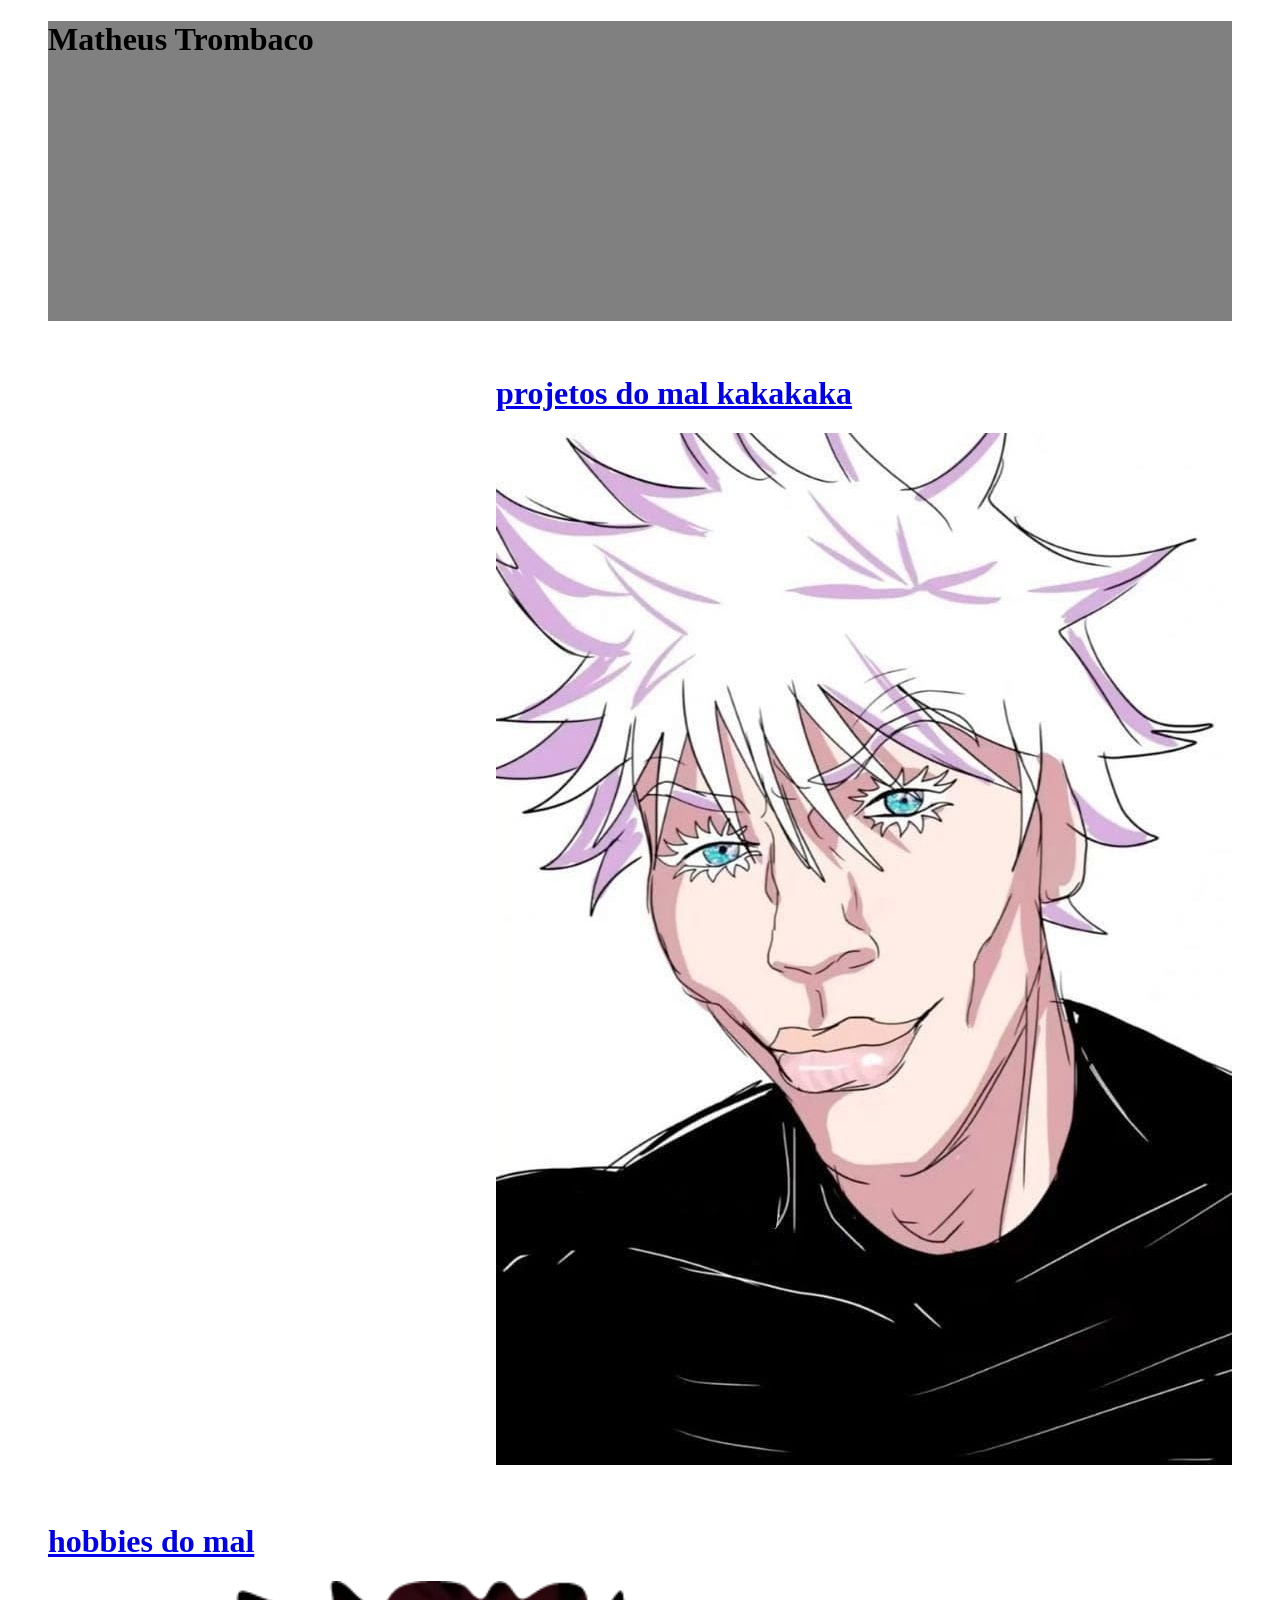
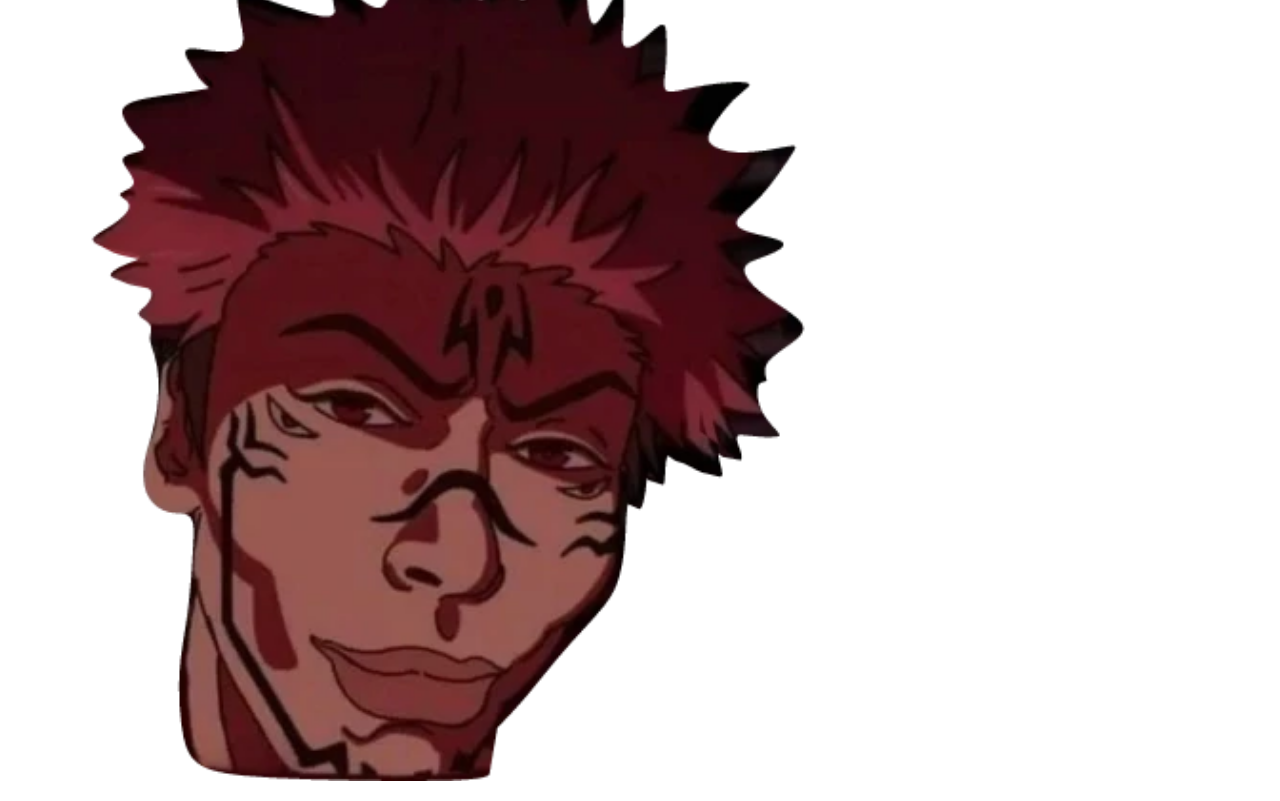
==== mat 2608/index.html @ dbfbe54e "Add files via upload" ====
<!DOCTYPE html>
<html lang="en">
<head>
    <meta charset="UTF-8">
    <meta http-equiv="X-UA-Compatible" content="IE=edge">
    <meta name="viewport" content="width=device-width, initial-scale=1.0">
    <title>Document</title>
    <link rel="stylesheet" href="style.css">
</head> 
<body>
    <header>
        <figure class="nome">
        <h1>Matheus Trombaco</h1>
       </figure>
    </header>
    <main>
        <figure class="direita">
        <a href="projetos.html"> <h1>projetos do mal kakakaka</h1></a>
        <img src="Gojo.png" alt="otario kkkkk">
        </figure>
        <figure class="esquerda">
            <a href="hobbies.html"> <h1>hobbies do mal</h1></a>
            <img class="sukuna" src="Sukuna.png" alt="mateu">
        </figure>
    </main>
    <footer>
    </footer>
</body>
</html>
---- mat 2608/style.css ----
.direita {
    float: right;
    margin-left: auto;
    size: auto;
}
.esquerda {
    float: left;
    margin-right: auto;
    size: auto;
}
.sukuna {
    width: 800px;
    height: auto;
}
.gojo {
    width: 600px;
    height: auto;
}
.nome {
    height: 300px;
    width: auto;
    background-color: grey;
    color: black;
}
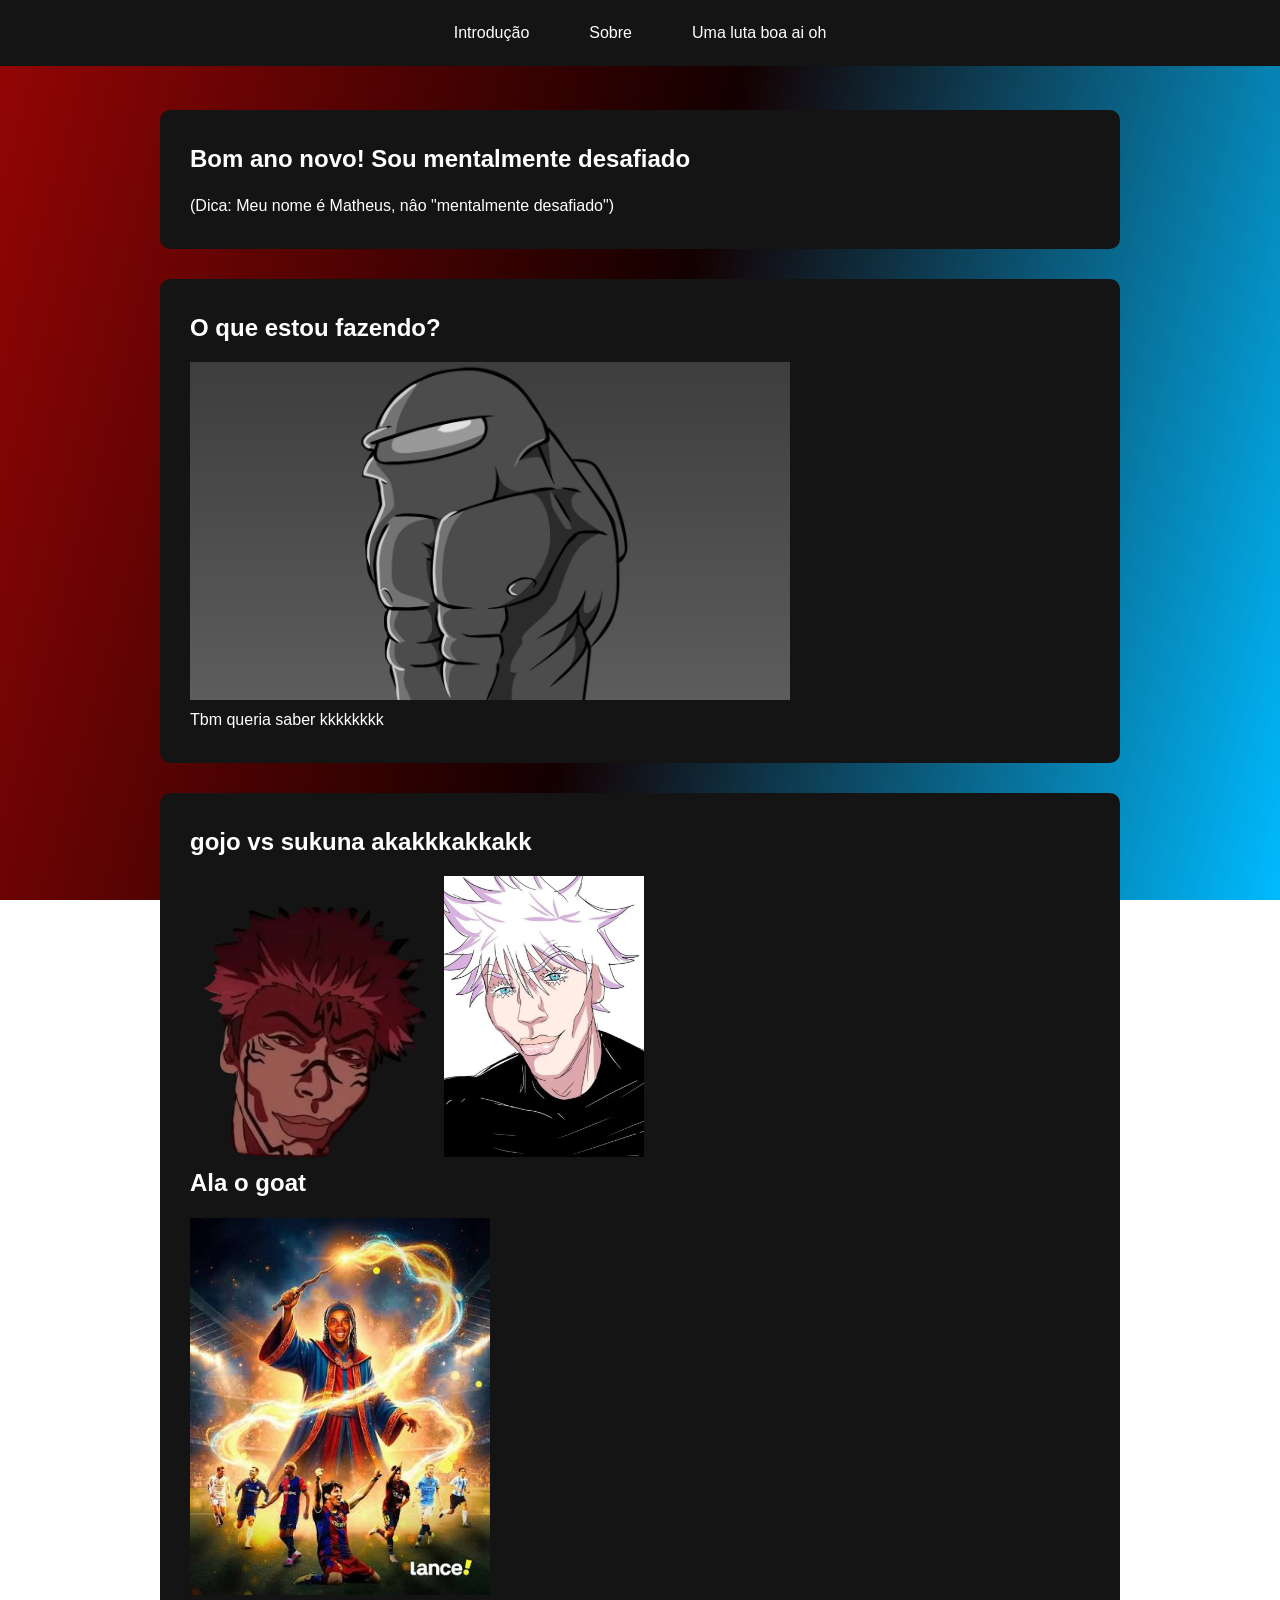
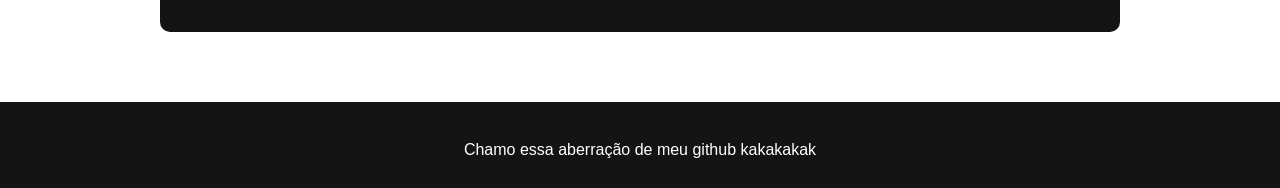
==== commit 19d189bb: "Add files via upload" ====
--- a/mat 2608/index.html
+++ b/mat 2608/index.html
@@ -8,22 +8,51 @@
     <link rel="stylesheet" href="style.css">
 </head> 
 <body>
+
+
     <header>
-        <figure class="nome">
-        <h1>Matheus Trombaco</h1>
-       </figure>
+        <nav class="nav">
+            <a href="#Intro">Introdução</a>
+            <a href="#Sobre">Sobre</a>
+            <a href="#gojoxsukuna">Uma luta boa ai oh</a>
+        </nav>
     </header>
+
+
     <main>
-        <figure class="direita">
-        <a href="projetos.html"> <h1>projetos do mal kakakaka</h1></a>
-        <img src="Gojo.png" alt="otario kkkkk">
-        </figure>
-        <figure class="esquerda">
-            <a href="hobbies.html"> <h1>hobbies do mal</h1></a>
-            <img class="sukuna" src="Sukuna.png" alt="mateu">
-        </figure>
+
+        <section id="Intro">
+            <h1>Bom ano novo! Sou mentalmente desafiado</h1>
+            <p>(Dica: Meu nome é Matheus, nâo "mentalmente desafiado")</p>
+        </section>
+
+        <section id="Sobre">
+            <h2>O que estou fazendo?</h2>
+            
+            <div class="Foto">
+            <img class="Chadamongus" src="Chadamongus.jpg" alt="Amongus chad kakakakakkak">
+            </div>
+
+            <div class="Texto">
+                <p>Tbm queria saber kkkkkkkk</p>
+            </div>
+        </section>
+
+        <section id="gojoxsukuna">
+            <h2>gojo vs sukuna akakkkakkakk</h2>
+            <img class="Sukuna" src="Sukuna.png" alt="mateu"> 
+            <img class="Gojo" src="Gojo.png" alt="otario kkkkk">
+            <h2>Ala o goat</h2>
+            <img class="mago" src="Ronaldinho.jfif" alt="MAGOOO">
+        </section>
+
     </main>
+
+
     <footer>
+        <nav class="github">
+            <a href="https://github.com/MatConta">Chamo essa aberração de meu github kakakakak</a>
+        </nav>
     </footer>
 </body>
 </html>
--- a/mat 2608/style.css
+++ b/mat 2608/style.css
@@ -1,24 +1,97 @@
-.direita {
-    float: right;
-    margin-left: auto;
-    size: auto;
+* {
+    margin: 0;
+    padding: 0;
+    box-sizing: border-box;
 }
-.esquerda {
-    float: left;
-    margin-right: auto;
-    size: auto;
+
+html {
+    scroll-behavior: smooth;
+    /* espaço para a navbar fixa ao rolar até uma seção */
+    scroll-padding-top: 90px;
 }
-.sukuna {
-    width: 800px;
+
+body {
+    font-family: Arial, sans-serif;
+    line-height: 1.6;
+    color: rgb(255, 255, 255);
+    /* gradiente de fundo da página */
+    /* background: linear-gradient(135deg, #e0eafc, #cfd9f0, #d7c9f0); mais claro */
+    background: linear-gradient(105deg, #940000fa, #140000, #00bbff);
+    background-attachment: fixed;
+    min-height: 100vh;
+}
+
+/* Cabeçalho fixo no topo */
+header {
+    background-color: rgb(20, 20, 20);
+    padding: 20px;
+    position: fixed;
+    top: 0;
+    left: 0;
+    width: 100%;
+    z-index: 10;
+}
+
+/* Navbar */
+header nav {
+    display: flex;
+    justify-content: center;
+    gap: 60px;
+}
+
+nav a {
+    color: white;
+    text-decoration: none;
+}
+
+main {
+    max-width: 1000px;
+    margin: 0 auto;
+    padding: 110px 20px 40px;
+}
+
+section {
+    background-color: rgb(20, 20, 20);
+    padding: 30px;
+    margin-bottom: 30px;
+    border-radius: 10px;
+}
+
+section h1,
+section h2 {
+    margin-bottom: 15px;
+}
+
+footer {
+    background-color: rgb(20, 20, 20);
+    color: white;
+    padding: 25px;
+    text-align: center;
+}
+
+footer nav {
+    display: flex;
+    justify-content: center;
+    gap: 20px;
+    margin-top: 10px;
+}
+.github {
+    color: rgb(92, 255, 250);
+}
+
+.mago {
+    width: 300px;
     height: auto;
 }
-.gojo {
+.Sukuna {
+    width: 250px;
+    height: auto;
+}
+.Gojo {
+    width: 200px;
+    height: auto;
+}
+.Chadamongus {
     width: 600px;
     height: auto;
 }
-.nome {
-    height: 300px;
-    width: auto;
-    background-color: grey;
-    color: black;
-}
